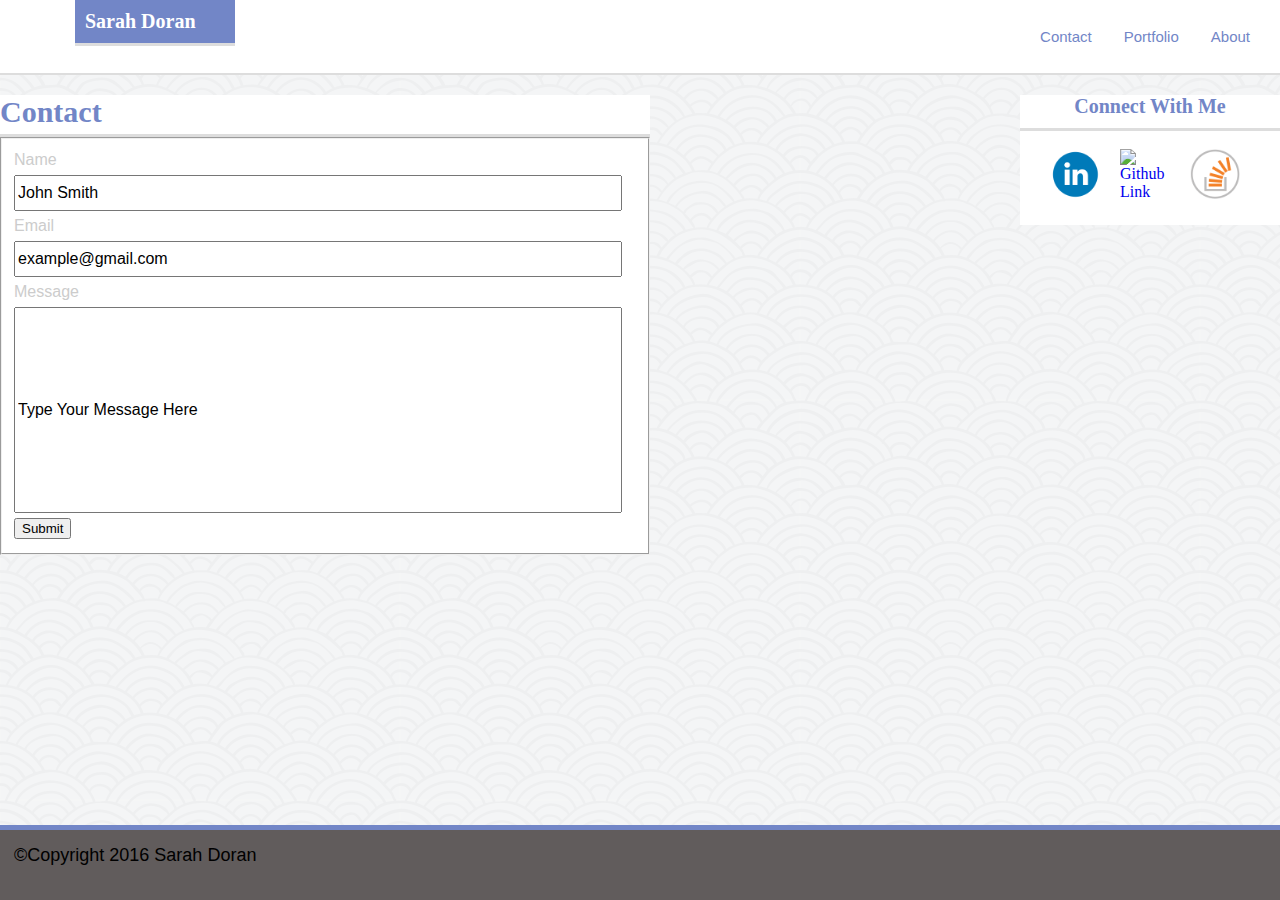
==== contact.html @ e1d0f760 "Fixed a lot of issues with CSS on connect class, borders, sticky footer, and the navigation bar." ====
<!DOCTYPE html>
	<html lang="en">
		<head>
		<title>Contact</title>
		<link rel="stylesheet" type="text/css" href="css/style.css">
		</head>
		
		<body>
			<header class="nav-bar">
			<nav>
				<h1 id="header">Sarah Doran</h1>
				<ul>
					<li><a href="index.html">About</a></li>
					<li><a href="portfolio.html">Portfolio</a></li>
					<li><a href="contact.html">Contact</a></li>
				</ul>
			</nav>
			</header>
			
			<div class="main-content">
					<h1>Contact</h1>
					<form>
						<fieldset>
							Name<br>
							<input id="name" type="text" name="name" value="John Smith"><br>
							Email<br>
							<input id="email" type="text" name="email" value="example@gmail.com"><br>
							Message
							<input id="message" type="text" name="message" value="Type Your Message Here"><br>
							<input type="submit" value="Submit">
						</fieldset>
					</form>
			</div>
				
			<div class="connect">
					<h2>Connect With Me</h2>
				<section class="link-set">
					<a href="https://www.linkedin.com/in/scdoran" target="_blank"><img class="link" src="assets/images/linkedin.png" alt="Linkedin Link"></a>
					<a href="https://github.com/scdoran" target="_blank"><img class="link" src="assets/images/github.png" alt="Github Link"></a>
					<a href="http://stackoverflow.com/users/6833063/sarah-doran" target="_blank"><img class="link" src="assets/images/stackoverflow.png" alt="Stack Overflow Link"></a>
				</section>
			</div>
			
			<div class="wrap">
				<footer class="footer">
				<p>&copy;Copyright 2016 Sarah Doran</p>
				</footer>
			</div>

		</body>
	</html>
---- css/style.css ----
* {
	margin: 0;
}

body {
	background-image: url("../assets/images/seigaiha.png");
	background-attachment: fixed;
	height: 100%;
}

h1 {
	font-size: 30px;
	font-family: 'Georgia', Times, serif;
	color: #7286c7;
	padding-bottom: 5px;
	border-bottom: solid 3px #dddddd;
}

h2 {
	font-family: 'Georgia', Times, Times serif;
	font-size: 20px;
	color: #7286c7;
	text-align: center;
	padding-bottom: 10px;
	border-bottom: 3px solid #dddddd;
}

p {
	font-family: 'Arial', 'Helvetica Neue', Helvetica, sans-serif;
	font-size: 18px;
	line-height: 22px;
}

.nav-bar {
	display: block;
	margin-bottom: 20px;
	top: 0;
	width: 100%;
	background-color: #ffffff;
	border-bottom: solid 2px #dddddd;
	overflow: auto;
}

#header {
	display: block;
	float: left;
	font-size: 20px;
	font-family: 'Georgia', Times, Times serif;
	color: white;
	background-color: #7286c7;
	padding: 10px;
	width: 140px;
	margin-left: 75px;
}

ul {
    list-style-type: none;
    margin: 0;
    padding: 14px;
    overflow: hidden;
}

li {
    float: right;
}

li a {
    display: block;
	color: #7286c7;    
	text-align: center;
	font-size: 15px;
	font-family: 'Helvetica Neue', Helvetica, sans-serif;
    padding: 14px 16px;
    text-decoration: none; 
 }

li a:visited { 
	color: #615c5c; 
}

li a:hover { 
	color: yellow; 
}

.main-content {
	display: block;
	float: left;
	width: 650px;
	margin left: 75px; 
	background: #ffffff;
	font-family:'Helvetica Neue', Helvetica, sans-serif;
}

#bio-image{
	float: left;
	max-width: 250px;
	margin: 5px 5px;
}

.connect {
	display: block;
	float: right;
	background: #ffffff;
	width: 260px;
	height: 130px;
}

.link-set {
	display: block;
	background: #ffffff;
	width: 260px;
	padding: 8px 20px;
	overflow: hidden;
}

.link {
	width: 50px;
	margin: 5px;
	float: left;
	padding: 5px;
	overflow: hidden;
}

form {
	line-height: 30px;
	color: #615c5c;
	font-family:'Helvetica Neue', Helvetica, sans-serif;
    border: 0px solid;
    color: #CCC;
    height: auto;
}

#name {
	height: 30px;
	width: 600px;
	font-size: 16px;
}

#email {
	height: 30px;
	width: 600px;
	font-size: 16px;
}

#message {
	height: 200px;
	width: 600px;
	font-size: 16px;
}

#photo1 {
	float: left;
	width: 25%;
	padding: 5px;
}

#photo2 {
	float: left;
	width: 25%;
	padding: 5px;

}

#photo3 {
	float: left;
	width: 25%;
	padding: 5px;

}

#photo4 {
	float: left;
	padding: 10px;
	width: 25%;
}

#photo5 {
	float: left;
	width: 25%;
	padding: 5px;
}

.wrap {
	min-height: 100%;
  	margin-bottom: -42px; 
}

.wrap:after {
  	display: block;
}

footer, .wrap:after {
	height: 42px;
	border-top: solid 5px #7286c7;
}

footer {
	background: #615c5c;
	width: 100%;
	padding: 14px;
	margin: 0;	
	position: fixed;
	bottom: 0;
	border-top-color: #7286c7; 
}

.footer-text {
	text-align: center;
}
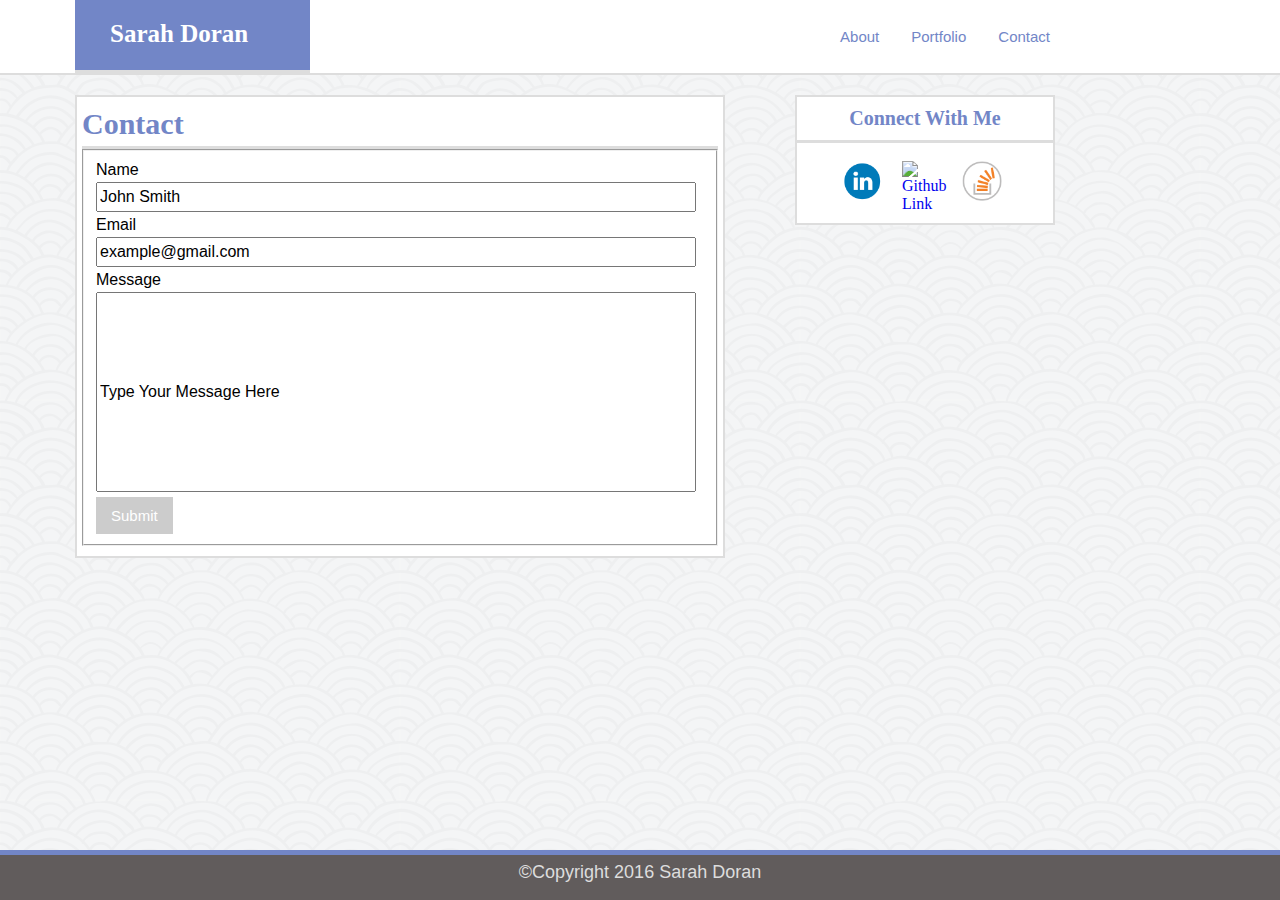
==== commit ae88d911: "More CSS fixes and a couple of HTML tweaks with the navigation bar. Also need to finish fixing the p" ====
--- a/contact.html
+++ b/contact.html
@@ -10,9 +10,9 @@
 			<nav>
 				<h1 id="header">Sarah Doran</h1>
 				<ul>
+					<li><a href="contact.html">Contact</a></li>
+					<li><a href="portfolio.html">Portfolio</a></li>
 					<li><a href="index.html">About</a></li>
-					<li><a href="portfolio.html">Portfolio</a></li>
-					<li><a href="contact.html">Contact</a></li>
 				</ul>
 			</nav>
 			</header>
--- a/css/style.css
+++ b/css/style.css
@@ -1,5 +1,6 @@
 * {
 	margin: 0;
+	box-sizing: border-box;
 }
 
 body {
@@ -21,14 +22,15 @@
 	font-size: 20px;
 	color: #7286c7;
 	text-align: center;
-	padding-bottom: 10px;
+	padding: 10px 0;
 	border-bottom: 3px solid #dddddd;
 }
 
 p {
 	font-family: 'Arial', 'Helvetica Neue', Helvetica, sans-serif;
 	font-size: 18px;
-	line-height: 22px;
+	line-height: 25px;
+	padding-top: 5px;
 }
 
 .nav-bar {
@@ -44,18 +46,20 @@
 #header {
 	display: block;
 	float: left;
-	font-size: 20px;
+	font-size: 25px;
 	font-family: 'Georgia', Times, Times serif;
 	color: white;
 	background-color: #7286c7;
-	padding: 10px;
-	width: 140px;
+	padding: 20px 35px;
+	width: 235px;
+	height: 73px;
 	margin-left: 75px;
 }
 
 ul {
     list-style-type: none;
     margin: 0;
+    margin-right: 200px;
     padding: 14px;
     overflow: hidden;
 }
@@ -86,30 +90,36 @@
 	display: block;
 	float: left;
 	width: 650px;
-	margin left: 75px; 
+	margin-left: 75px;
+	padding: 10px 5px; 
 	background: #ffffff;
+	border: 2px solid #dddddd;
 	font-family:'Helvetica Neue', Helvetica, sans-serif;
+	box-sizing: border-box;
+
 }
 
 #bio-image{
 	float: left;
 	max-width: 250px;
-	margin: 5px 5px;
+	margin: 10px 5px;
 }
 
 .connect {
 	display: block;
 	float: right;
 	background: #ffffff;
+	border: 2px solid #dddddd;
 	width: 260px;
 	height: 130px;
+	margin-right: 225px;
+	overflow: hidden;
 }
 
 .link-set {
 	display: block;
 	background: #ffffff;
-	width: 260px;
-	padding: 8px 20px;
+	padding: 8px 35px;
 	overflow: hidden;
 }
 
@@ -122,12 +132,26 @@
 }
 
 form {
+	line-height: 25px;
+	border: none;
+}
+
+input [type:text] {
+	font-size: 16px;
+	color: #615c5c;
+	padding: 5px;
+	font-family:'Helvetica Neue', Helvetica, sans-serif;
 	line-height: 30px;
-	color: #615c5c;
-	font-family:'Helvetica Neue', Helvetica, sans-serif;
-    border: 0px solid;
-    color: #CCC;
-    height: auto;
+}
+
+input[type=submit] {
+	margin-top: 5px;
+    padding: 10px 15px; 
+    background: #ccc; 
+    border: 0 none;
+    cursor: pointer;
+    font-size: 15px;
+    color: white;
 }
 
 #name {
@@ -148,36 +172,37 @@
 	font-size: 16px;
 }
 
-#photo1 {
-	float: left;
-	width: 25%;
+.photo-set {
+	padding: 10px;
+}
+
+.photo {
+	float: left;
+	width: 250px;
 	padding: 5px;
-}
-
-#photo2 {
-	float: left;
-	width: 25%;
-	padding: 5px;
-
-}
-
-#photo3 {
-	float: left;
-	width: 25%;
-	padding: 5px;
-
-}
-
-#photo4 {
-	float: left;
-	padding: 10px;
-	width: 25%;
-}
-
-#photo5 {
-	float: left;
-	width: 25%;
-	padding: 5px;
+	display: inline-block;
+}
+
+.photo1 {
+	
+}
+
+.photo2 {
+	
+
+}
+
+.photo3 {
+	
+
+}
+
+.photo4 {
+	
+}
+
+.photo5 {
+	
 }
 
 .wrap {
@@ -190,20 +215,18 @@
 }
 
 footer, .wrap:after {
-	height: 42px;
+	height: 50px;
 	border-top: solid 5px #7286c7;
 }
 
 footer {
 	background: #615c5c;
 	width: 100%;
-	padding: 14px;
 	margin: 0;	
 	position: fixed;
 	bottom: 0;
 	border-top-color: #7286c7; 
-}
-
-.footer-text {
 	text-align: center;
-}+	font-size: 10px;
+	color: #dddddd;
+}
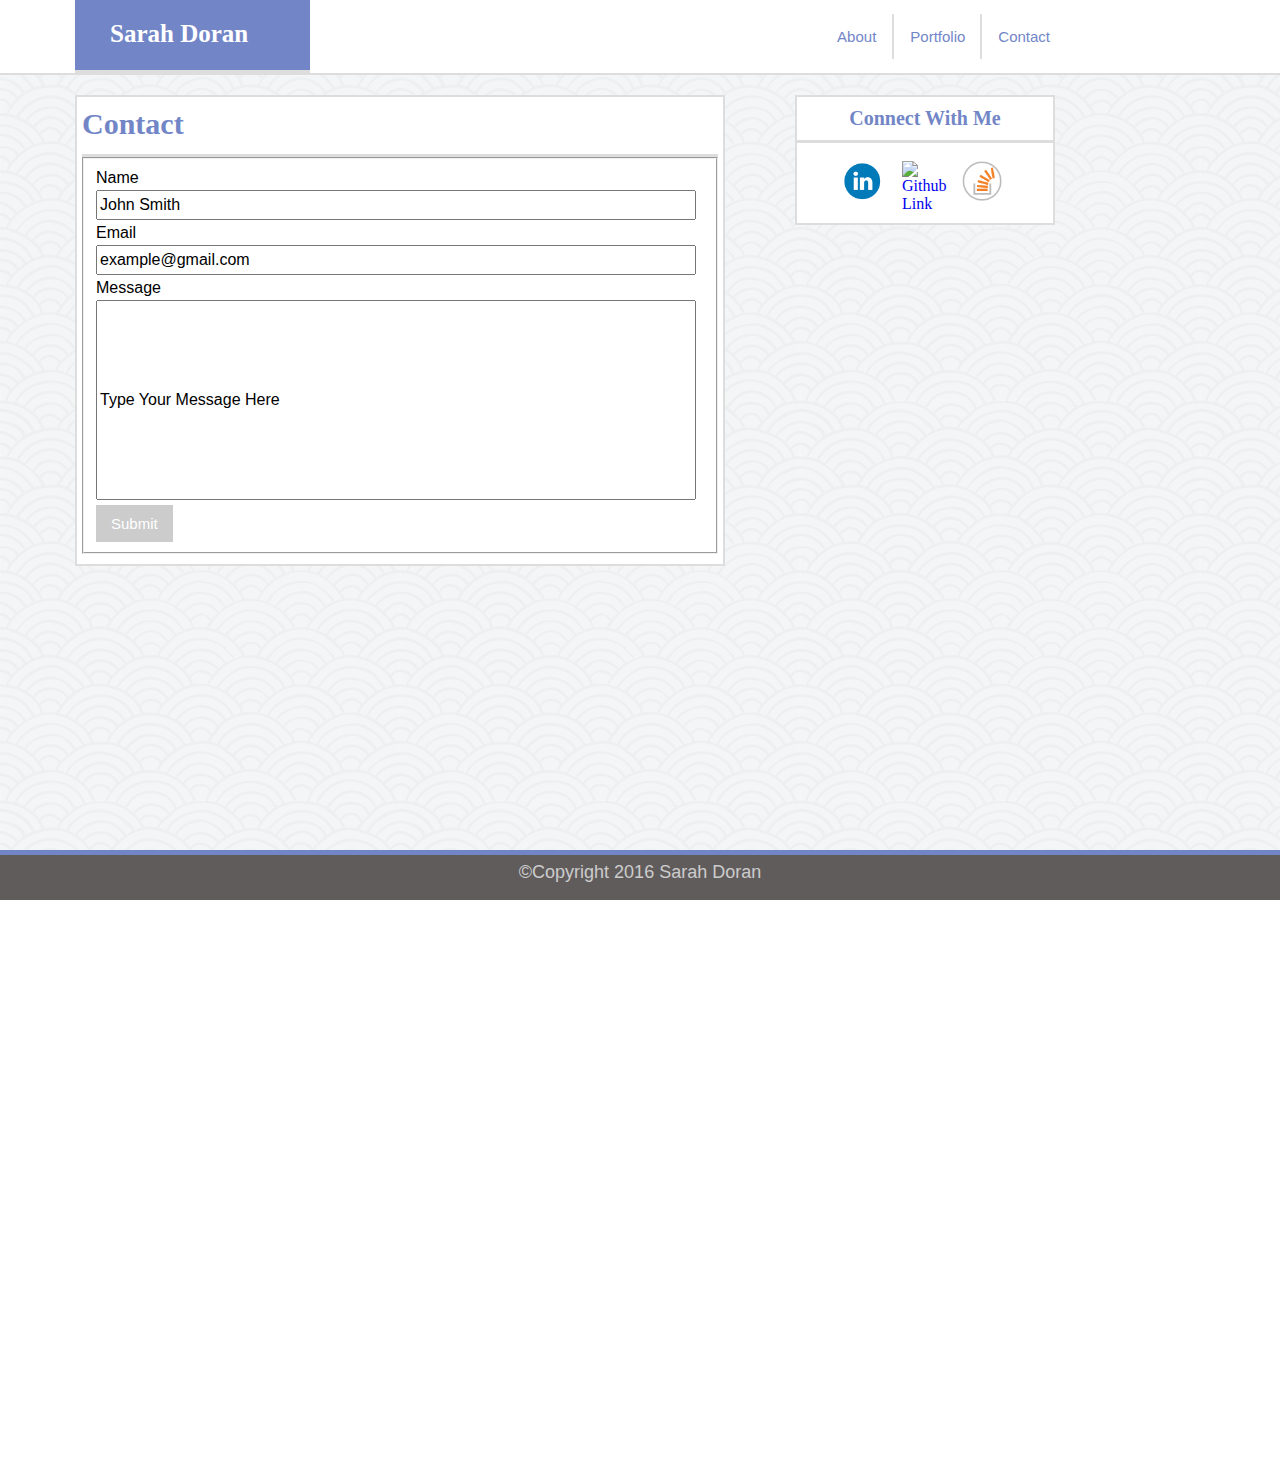
==== commit c6d028d2: "A lot of changes with the portfolio page in regards to both HTML and CSS. Also some changes with the" ====
--- a/contact.html
+++ b/contact.html
@@ -11,7 +11,7 @@
 				<h1 id="header">Sarah Doran</h1>
 				<ul>
 					<li><a href="contact.html">Contact</a></li>
-					<li><a href="portfolio.html">Portfolio</a></li>
+					<li id="port-nav"><a href="portfolio.html">Portfolio</a></li>
 					<li><a href="index.html">About</a></li>
 				</ul>
 			</nav>
@@ -34,11 +34,11 @@
 				
 			<div class="connect">
 					<h2>Connect With Me</h2>
-				<section class="link-set">
+				<div class="link-set">
 					<a href="https://www.linkedin.com/in/scdoran" target="_blank"><img class="link" src="assets/images/linkedin.png" alt="Linkedin Link"></a>
 					<a href="https://github.com/scdoran" target="_blank"><img class="link" src="assets/images/github.png" alt="Github Link"></a>
 					<a href="http://stackoverflow.com/users/6833063/sarah-doran" target="_blank"><img class="link" src="assets/images/stackoverflow.png" alt="Stack Overflow Link"></a>
-				</section>
+				</div>
 			</div>
 			
 			<div class="wrap">
--- a/css/style.css
+++ b/css/style.css
@@ -15,10 +15,13 @@
 	color: #7286c7;
 	padding-bottom: 5px;
 	border-bottom: solid 3px #dddddd;
+	max-width: 650px;
+	background: #ffffff;
+	height: 50px;
 }
 
 h2 {
-	font-family: 'Georgia', Times, Times serif;
+	font-family: 'Georgia',Times,Times serif;
 	font-size: 20px;
 	color: #7286c7;
 	text-align: center;
@@ -27,8 +30,9 @@
 }
 
 p {
-	font-family: 'Arial', 'Helvetica Neue', Helvetica, sans-serif;
+	font-family: 'Helvetica Neue', Helvetica, sans-serif;
 	font-size: 18px;
+	color: #ccc;
 	line-height: 25px;
 	padding-top: 5px;
 }
@@ -43,11 +47,19 @@
 	overflow: auto;
 }
 
+#port-nav {
+	width: 90px;
+	height: 45px;
+	border-left: 2px solid #dddddd;
+	border-right: 2px solid #dddddd;
+
+}
+
 #header {
 	display: block;
 	float: left;
 	font-size: 25px;
-	font-family: 'Georgia', Times, Times serif;
+	font-family: 'Georgia',Times,Times serif;
 	color: white;
 	background-color: #7286c7;
 	padding: 20px 35px;
@@ -96,7 +108,6 @@
 	border: 2px solid #dddddd;
 	font-family:'Helvetica Neue', Helvetica, sans-serif;
 	box-sizing: border-box;
-
 }
 
 #bio-image{
@@ -136,7 +147,7 @@
 	border: none;
 }
 
-input [type:text] {
+input[type:text] {
 	font-size: 16px;
 	color: #615c5c;
 	padding: 5px;
@@ -172,42 +183,48 @@
 	font-size: 16px;
 }
 
-.photo-set {
+#gallery {
 	padding: 10px;
+	list-style: none;
+	max-width: 650px;
+	height: auto;
+	background: #ffffff;
+	box-sizing: border-box;
+
+}
+
+#gallery li{
+	width: 250px;
+	margin: 5px;
+	float: left;
+	overflow: auto;
+	box-sizing: border-box;
+	display: inline-block;
 }
 
 .photo {
-	float: left;
 	width: 250px;
+	z-index: 0;
+	position: relative;
+}
+
+.label {
+	position: relative;
+	z-index: 1;
+	color: white;
+	font-size: 18px;
+	font-weight: bold;
+	right: 0px;
+	bottom: 12px;
+	background: #615c5c;
+	width: auto;
+	height: auto;
 	padding: 5px;
-	display: inline-block;
-}
-
-.photo1 {
-	
-}
-
-.photo2 {
-	
-
-}
-
-.photo3 {
-	
-
-}
-
-.photo4 {
-	
-}
-
-.photo5 {
-	
 }
 
 .wrap {
 	min-height: 100%;
-  	margin-bottom: -42px; 
+  	margin-bottom: 1400px; 
 }
 
 .wrap:after {
@@ -229,4 +246,5 @@
 	text-align: center;
 	font-size: 10px;
 	color: #dddddd;
-}
+	z-index: 2;
+}
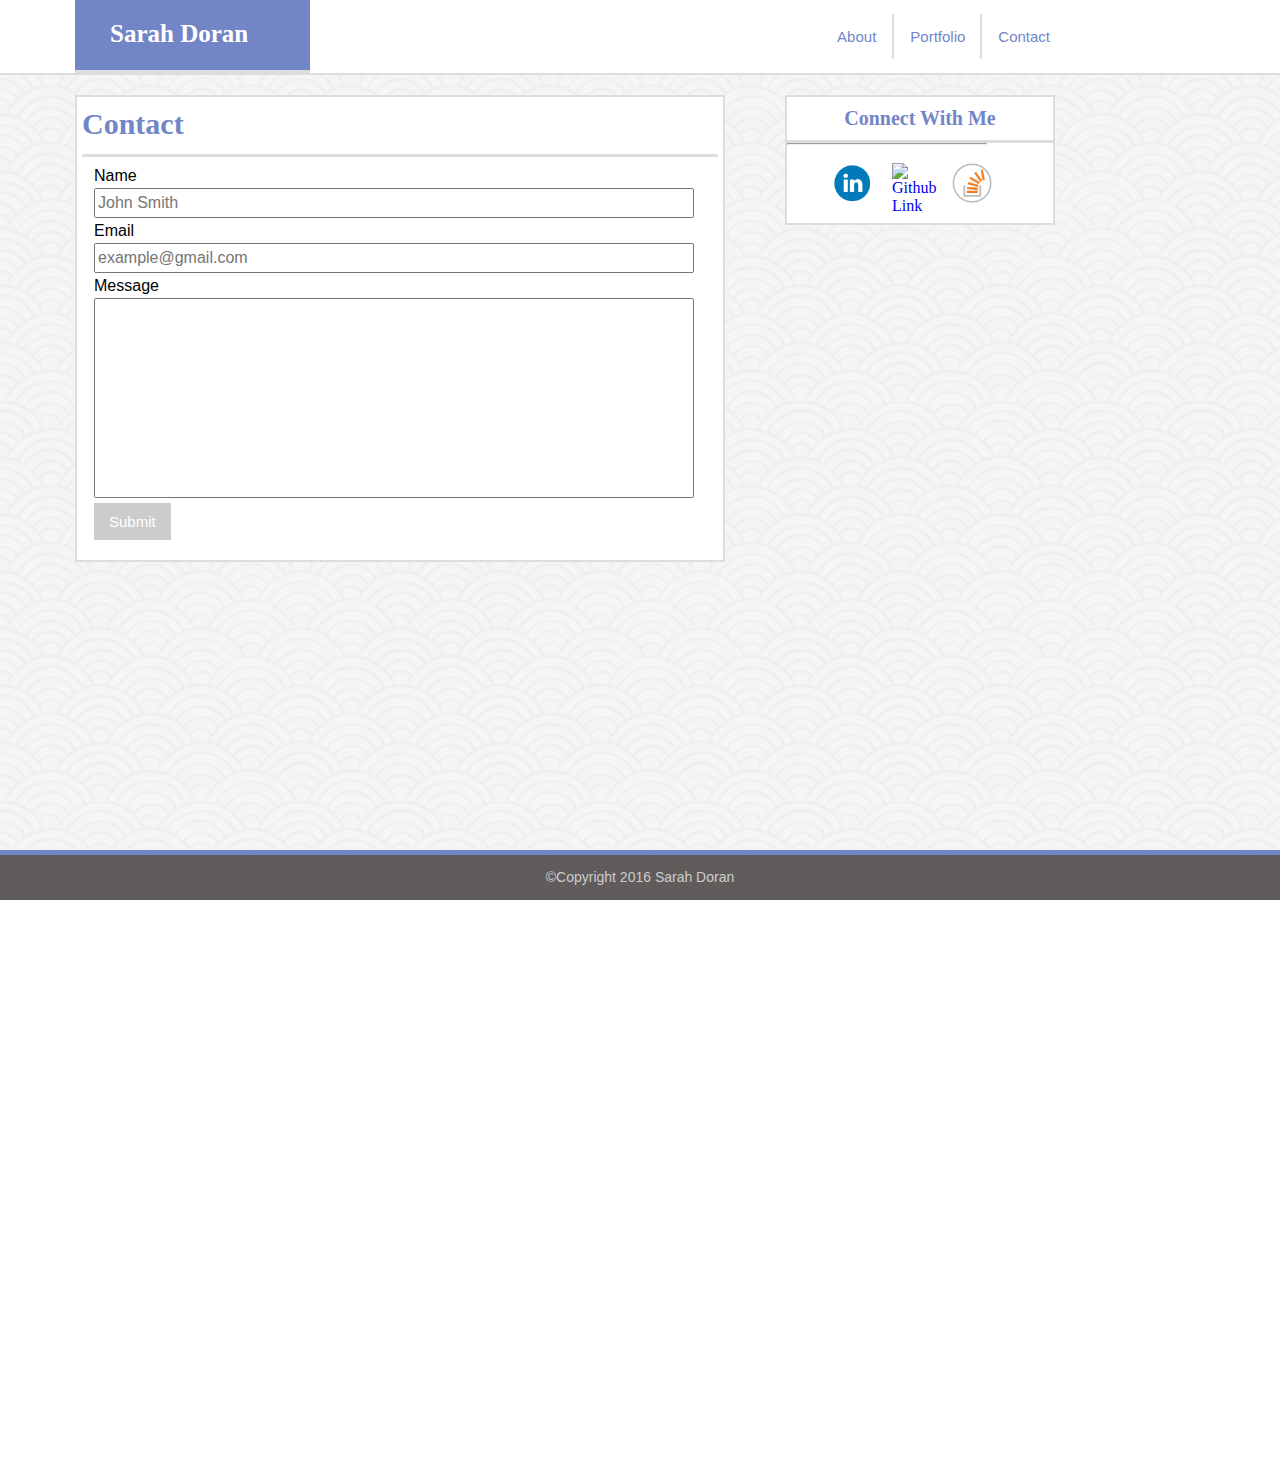
==== commit 210987bf: "More Changes to the HTML and some CSS. Fixed the Portfolio page and contacts page- need to add bette" ====
--- a/contact.html
+++ b/contact.html
@@ -3,6 +3,7 @@
 		<head>
 		<title>Contact</title>
 		<link rel="stylesheet" type="text/css" href="css/style.css">
+	<!-- 		<link rel="stylesheet" type="text/css" href="css/reset.css">   -->	
 		</head>
 		
 		<body>
@@ -18,22 +19,23 @@
 			</header>
 			
 			<div class="main-content">
-					<h1>Contact</h1>
+				<h1>Contact</h1>
 					<form>
 						<fieldset>
 							Name<br>
-							<input id="name" type="text" name="name" value="John Smith"><br>
+							<input id="name" type="text" name="name" placeholder="John Smith"><br>
 							Email<br>
-							<input id="email" type="text" name="email" value="example@gmail.com"><br>
+							<input id="email" type="text" name="email" placeholder="example@gmail.com"><br>
 							Message
-							<input id="message" type="text" name="message" value="Type Your Message Here"><br>
+							<input id="message" type="text" name="message"><br>
 							<input type="submit" value="Submit">
 						</fieldset>
 					</form>
 			</div>
 				
 			<div class="connect">
-					<h2>Connect With Me</h2>
+				<h2>Connect With Me</h2>
+				<hr>
 				<div class="link-set">
 					<a href="https://www.linkedin.com/in/scdoran" target="_blank"><img class="link" src="assets/images/linkedin.png" alt="Linkedin Link"></a>
 					<a href="https://github.com/scdoran" target="_blank"><img class="link" src="assets/images/github.png" alt="Github Link"></a>
@@ -43,7 +45,7 @@
 			
 			<div class="wrap">
 				<footer class="footer">
-				<p>&copy;Copyright 2016 Sarah Doran</p>
+				<p id="footer-text">&copy;Copyright 2016 Sarah Doran</p>
 				</footer>
 			</div>
 
--- a/css/style.css
+++ b/css/style.css
@@ -11,7 +11,7 @@
 
 h1 {
 	font-size: 30px;
-	font-family: 'Georgia', Times, serif;
+	font-family: 'Georgia', Times, Times New Roman, serif;
 	color: #7286c7;
 	padding-bottom: 5px;
 	border-bottom: solid 3px #dddddd;
@@ -21,7 +21,7 @@
 }
 
 h2 {
-	font-family: 'Georgia',Times,Times serif;
+	font-family: 'Georgia', Times, Times New Roman, serif;
 	font-size: 20px;
 	color: #7286c7;
 	text-align: center;
@@ -30,11 +30,18 @@
 }
 
 p {
-	font-family: 'Helvetica Neue', Helvetica, sans-serif;
+	font-family: 'Arial', 'Helvetica Neue', Helvetica, sans-serif;
 	font-size: 18px;
-	color: #ccc;
+	color: #615c5c;
 	line-height: 25px;
 	padding-top: 5px;
+}
+
+hr {
+	align: center;
+	color: #dddddd;
+	size: 2px;
+	width: 200px;
 }
 
 .nav-bar {
@@ -59,7 +66,7 @@
 	display: block;
 	float: left;
 	font-size: 25px;
-	font-family: 'Georgia',Times,Times serif;
+	font-family: 'Georgia', Times, Times New Roman, serif;
 	color: white;
 	background-color: #7286c7;
 	padding: 20px 35px;
@@ -85,7 +92,7 @@
 	color: #7286c7;    
 	text-align: center;
 	font-size: 15px;
-	font-family: 'Helvetica Neue', Helvetica, sans-serif;
+	font-family: 'Arial', 'Helvetica Neue', Helvetica, sans-serif;
     padding: 14px 16px;
     text-decoration: none; 
  }
@@ -106,7 +113,7 @@
 	padding: 10px 5px; 
 	background: #ffffff;
 	border: 2px solid #dddddd;
-	font-family:'Helvetica Neue', Helvetica, sans-serif;
+	font-family: 'Arial', 'Helvetica Neue', Helvetica, sans-serif;
 	box-sizing: border-box;
 }
 
@@ -121,7 +128,7 @@
 	float: right;
 	background: #ffffff;
 	border: 2px solid #dddddd;
-	width: 260px;
+	width: 270px;
 	height: 130px;
 	margin-right: 225px;
 	overflow: hidden;
@@ -144,6 +151,9 @@
 
 form {
 	line-height: 25px;
+}
+
+fieldset {
 	border: none;
 }
 
@@ -151,7 +161,7 @@
 	font-size: 16px;
 	color: #615c5c;
 	padding: 5px;
-	font-family:'Helvetica Neue', Helvetica, sans-serif;
+	font-family: 'Arial', 'Helvetica Neue', Helvetica, sans-serif;
 	line-height: 30px;
 }
 
@@ -193,13 +203,18 @@
 
 }
 
-#gallery li{
+#gallery {
+	box-sizing: border-box;	
+}
+
+.box {
+	float: left;
+	display: inline-block;
 	width: 250px;
 	margin: 5px;
-	float: left;
+	position: relative;
 	overflow: auto;
 	box-sizing: border-box;
-	display: inline-block;
 }
 
 .photo {
@@ -215,10 +230,10 @@
 	font-size: 18px;
 	font-weight: bold;
 	right: 0px;
-	bottom: 12px;
+	bottom: 35px;
 	background: #615c5c;
-	width: auto;
-	height: auto;
+	width: 250px;
+	height: 50px;
 	padding: 5px;
 }
 
@@ -248,3 +263,11 @@
 	color: #dddddd;
 	z-index: 2;
 }
+
+#footer-text {
+	font-family: 'Helvetica Neue', Helvetica, sans-serif;
+	font-size: 14px;
+	color: #ccc;
+	line-height: 25px;
+	padding-top: 10px;
+}
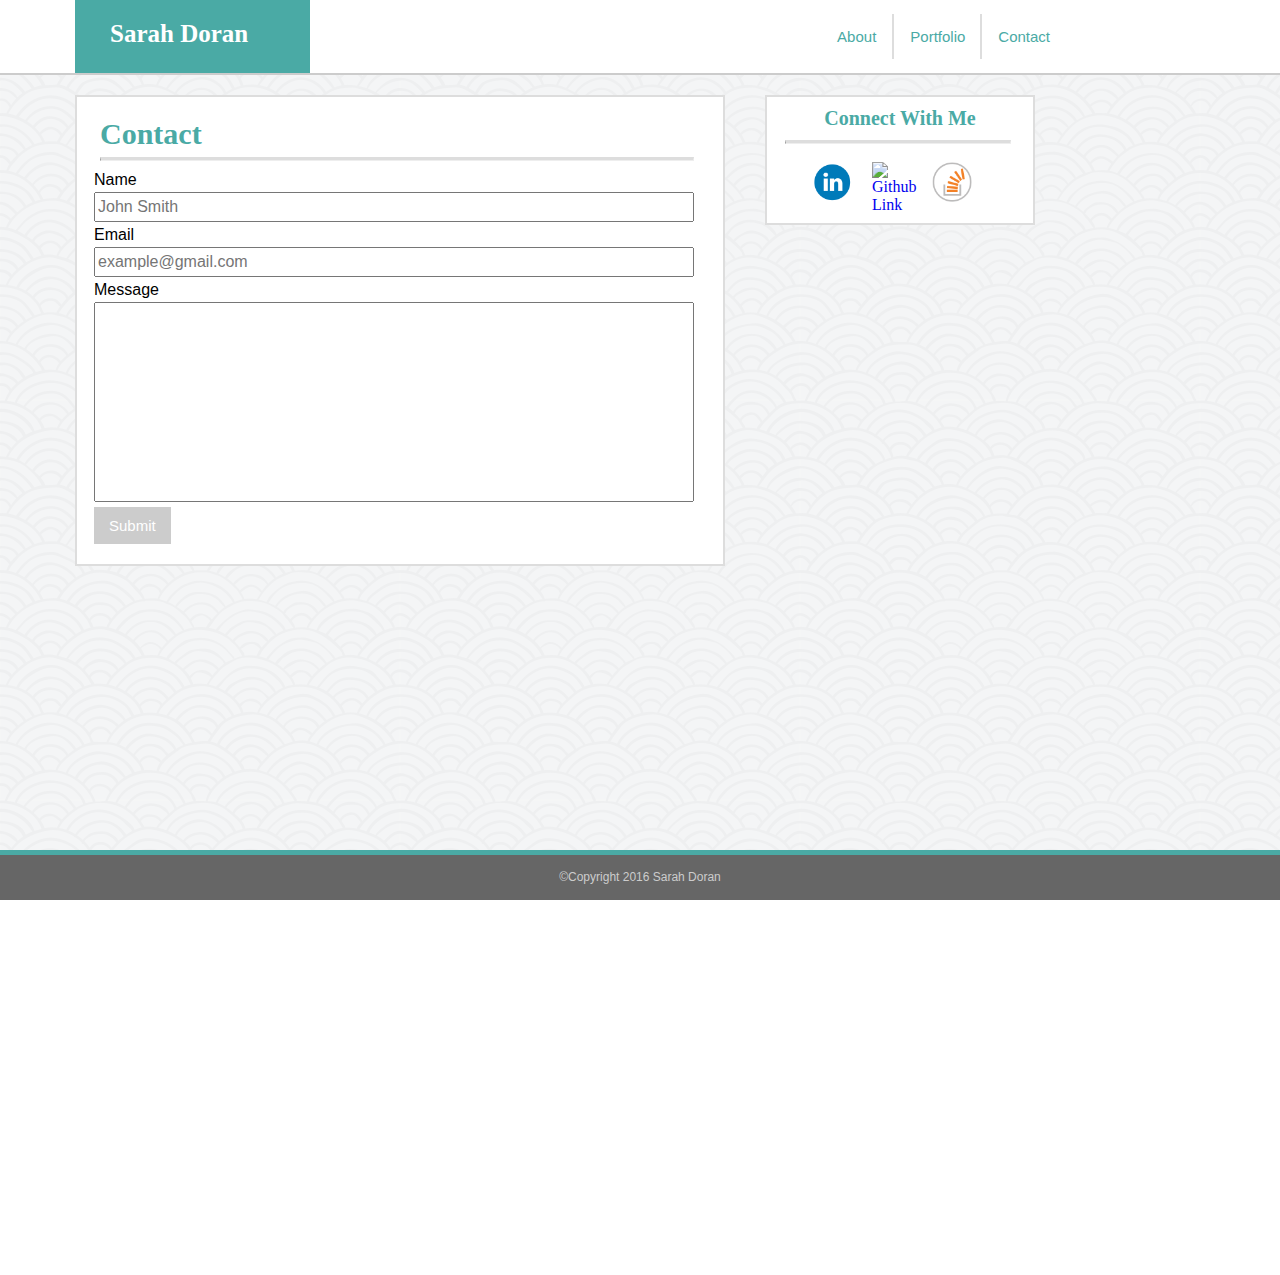
==== commit 7f6a0195: "The website is almost finished. Just need to fix the weird bug in the portfolio page and then it sho" ====
--- a/contact.html
+++ b/contact.html
@@ -20,6 +20,7 @@
 			
 			<div class="main-content">
 				<h1>Contact</h1>
+				<hr id="hr-main">
 					<form>
 						<fieldset>
 							Name<br>
--- a/css/style.css
+++ b/css/style.css
@@ -12,9 +12,9 @@
 h1 {
 	font-size: 30px;
 	font-family: 'Georgia', Times, Times New Roman, serif;
-	color: #7286c7;
-	padding-bottom: 5px;
-	border-bottom: solid 3px #dddddd;
+	color: #4aaaa5;
+	margin-left: 18px; 
+	padding: 10px 0px;
 	max-width: 650px;
 	background: #ffffff;
 	height: 50px;
@@ -23,25 +23,30 @@
 h2 {
 	font-family: 'Georgia', Times, Times New Roman, serif;
 	font-size: 20px;
-	color: #7286c7;
+	color: #4aaaa5;
 	text-align: center;
 	padding: 10px 0;
-	border-bottom: 3px solid #dddddd;
 }
 
 p {
 	font-family: 'Arial', 'Helvetica Neue', Helvetica, sans-serif;
 	font-size: 18px;
-	color: #615c5c;
+	color: #777777;
 	line-height: 25px;
 	padding-top: 5px;
 }
 
 hr {
-	align: center;
-	color: #dddddd;
-	size: 2px;
-	width: 200px;
+	border-top: 3px solid #dddddd;
+	width: 226px;
+	margin-left: 18px;
+}
+
+#hr-main {
+	border-top: 3px solid #dddddd;
+	width: 594px;
+	margin-left: 18px;
+	overflow: auto;
 }
 
 .nav-bar {
@@ -50,7 +55,7 @@
 	top: 0;
 	width: 100%;
 	background-color: #ffffff;
-	border-bottom: solid 2px #dddddd;
+	border-bottom: solid 2px #cccccc;
 	overflow: auto;
 }
 
@@ -68,7 +73,7 @@
 	font-size: 25px;
 	font-family: 'Georgia', Times, Times New Roman, serif;
 	color: white;
-	background-color: #7286c7;
+	background-color: #4aaaa5;
 	padding: 20px 35px;
 	width: 235px;
 	height: 73px;
@@ -89,7 +94,7 @@
 
 li a {
     display: block;
-	color: #7286c7;    
+	color: #4aaaa5;    
 	text-align: center;
 	font-size: 15px;
 	font-family: 'Arial', 'Helvetica Neue', Helvetica, sans-serif;
@@ -108,7 +113,7 @@
 .main-content {
 	display: block;
 	float: left;
-	width: 650px;
+	max-width: 650px;
 	margin-left: 75px;
 	padding: 10px 5px; 
 	background: #ffffff;
@@ -125,12 +130,12 @@
 
 .connect {
 	display: block;
-	float: right;
+	float: left;
 	background: #ffffff;
 	border: 2px solid #dddddd;
 	width: 270px;
 	height: 130px;
-	margin-right: 225px;
+	margin-left: 40px;
 	overflow: hidden;
 }
 
@@ -195,30 +200,21 @@
 
 #gallery {
 	padding: 10px;
-	list-style: none;
 	max-width: 650px;
-	height: auto;
 	background: #ffffff;
 	box-sizing: border-box;
-
-}
-
-#gallery {
-	box-sizing: border-box;	
 }
 
 .box {
 	float: left;
 	display: inline-block;
 	width: 250px;
-	margin: 5px;
+	height: 250px;
+	margin: 5px 35px 20px 22px;
 	position: relative;
-	overflow: auto;
-	box-sizing: border-box;
 }
 
 .photo {
-	width: 250px;
 	z-index: 0;
 	position: relative;
 }
@@ -228,18 +224,18 @@
 	z-index: 1;
 	color: white;
 	font-size: 18px;
-	font-weight: bold;
-	right: 0px;
-	bottom: 35px;
-	background: #615c5c;
+	text-align: center;
+	bottom: 60px;
+	background: #4aaaa5;
 	width: 250px;
 	height: 50px;
-	padding: 5px;
+	padding-top: 15px;
 }
 
 .wrap {
 	min-height: 100%;
-  	margin-bottom: 1400px; 
+  	margin-bottom: 1200px;
+  	max-width: 960px; 
 }
 
 .wrap:after {
@@ -248,16 +244,16 @@
 
 footer, .wrap:after {
 	height: 50px;
-	border-top: solid 5px #7286c7;
+	border-top: solid 5px #4aaaa5;
 }
 
 footer {
-	background: #615c5c;
+	background: #666666;
 	width: 100%;
 	margin: 0;	
 	position: fixed;
 	bottom: 0;
-	border-top-color: #7286c7; 
+	border-top-color: #4aaaa5; 
 	text-align: center;
 	font-size: 10px;
 	color: #dddddd;
@@ -266,7 +262,7 @@
 
 #footer-text {
 	font-family: 'Helvetica Neue', Helvetica, sans-serif;
-	font-size: 14px;
+	font-size: 12px;
 	color: #ccc;
 	line-height: 25px;
 	padding-top: 10px;
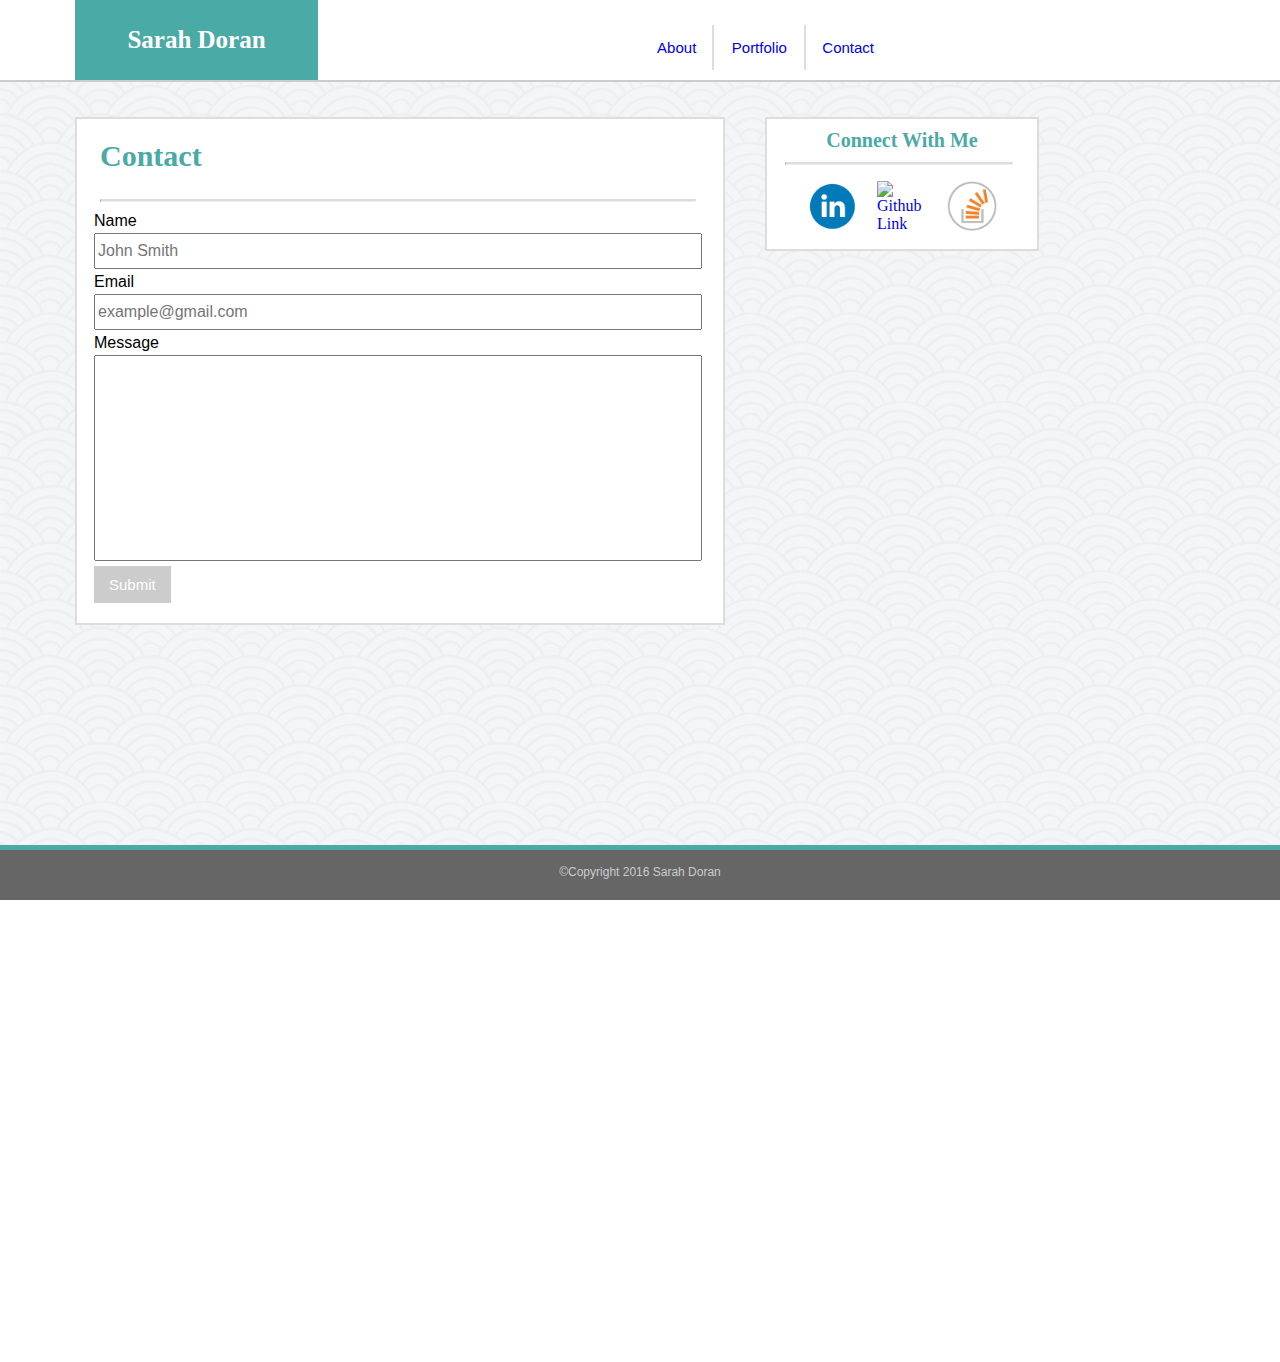
==== commit 02b9a314: "Here is the final website. Fixed a lot of issues with CSS and even HTML. Will validate the HTML now." ====
--- a/contact.html
+++ b/contact.html
@@ -17,6 +17,8 @@
 				</ul>
 			</nav>
 			</header>
+
+			<div class="wrap">
 			
 			<div class="main-content">
 				<h1>Contact</h1>
@@ -43,12 +45,12 @@
 					<a href="http://stackoverflow.com/users/6833063/sarah-doran" target="_blank"><img class="link" src="assets/images/stackoverflow.png" alt="Stack Overflow Link"></a>
 				</div>
 			</div>
-			
-			<div class="wrap">
-				<footer class="footer">
-				<p id="footer-text">&copy;Copyright 2016 Sarah Doran</p>
-				</footer>
+
 			</div>
 
+			<footer class="footer">
+				<p id="footer-text">&copy;Copyright 2016 Sarah Doran</p>
+			</footer>
+			
 		</body>
 	</html>--- a/css/style.css
+++ b/css/style.css
@@ -1,8 +1,6 @@
 * {
 	margin: 0;
-	box-sizing: border-box;
-}
-
+}
 body {
 	background-image: url("../assets/images/seigaiha.png");
 	background-attachment: fixed;
@@ -37,13 +35,13 @@
 }
 
 hr {
-	border-top: 3px solid #dddddd;
+	border-top: 2px solid #dddddd;
 	width: 226px;
 	margin-left: 18px;
 }
 
 #hr-main {
-	border-top: 3px solid #dddddd;
+	border-top: 2px solid #dddddd;
 	width: 594px;
 	margin-left: 18px;
 	overflow: auto;
@@ -51,9 +49,10 @@
 
 .nav-bar {
 	display: block;
-	margin-bottom: 20px;
+	margin-bottom: 35px;
 	top: 0;
 	width: 100%;
+	height: 80px;
 	background-color: #ffffff;
 	border-bottom: solid 2px #cccccc;
 	overflow: auto;
@@ -64,7 +63,6 @@
 	height: 45px;
 	border-left: 2px solid #dddddd;
 	border-right: 2px solid #dddddd;
-
 }
 
 #header {
@@ -73,18 +71,18 @@
 	font-size: 25px;
 	font-family: 'Georgia', Times, Times New Roman, serif;
 	color: white;
+	text-align: center;
 	background-color: #4aaaa5;
-	padding: 20px 35px;
+	padding: 26px 4px;
 	width: 235px;
-	height: 73px;
-	margin-left: 75px;
+	height: 28px;
+	margin: 0 0 0 75px;
 }
 
 ul {
     list-style-type: none;
-    margin: 0;
-    margin-right: 200px;
-    padding: 14px;
+    margin-right: 390px;
+    padding-top: 25px;
     overflow: hidden;
 }
 
@@ -94,7 +92,6 @@
 
 li a {
     display: block;
-	color: #4aaaa5;    
 	text-align: center;
 	font-size: 15px;
 	font-family: 'Arial', 'Helvetica Neue', Helvetica, sans-serif;
@@ -103,7 +100,7 @@
  }
 
 li a:visited { 
-	color: #615c5c; 
+	color: #777777;    
 }
 
 li a:hover { 
@@ -125,7 +122,7 @@
 #bio-image{
 	float: left;
 	max-width: 250px;
-	margin: 10px 5px;
+	margin: 10px 10px;
 }
 
 .connect {
@@ -142,15 +139,16 @@
 .link-set {
 	display: block;
 	background: #ffffff;
-	padding: 8px 35px;
+	width: 270px;
+	height: 83px;
+	padding: 6px 30px;
 	overflow: hidden;
 }
 
 .link {
 	width: 50px;
-	margin: 5px;
-	float: left;
-	padding: 5px;
+	margin: 10px;
+	float: left;
 	overflow: hidden;
 }
 
@@ -210,7 +208,7 @@
 	display: inline-block;
 	width: 250px;
 	height: 250px;
-	margin: 5px 35px 20px 22px;
+	margin: 15px 35px 20px 22px;
 	position: relative;
 }
 
@@ -225,7 +223,7 @@
 	color: white;
 	font-size: 18px;
 	text-align: center;
-	bottom: 60px;
+	bottom: 75px;
 	background: #4aaaa5;
 	width: 250px;
 	height: 50px;
@@ -234,8 +232,8 @@
 
 .wrap {
 	min-height: 100%;
-  	margin-bottom: 1200px;
-  	max-width: 960px; 
+  	margin-bottom: 100%;
+  	max-width: 100%; 
 }
 
 .wrap:after {
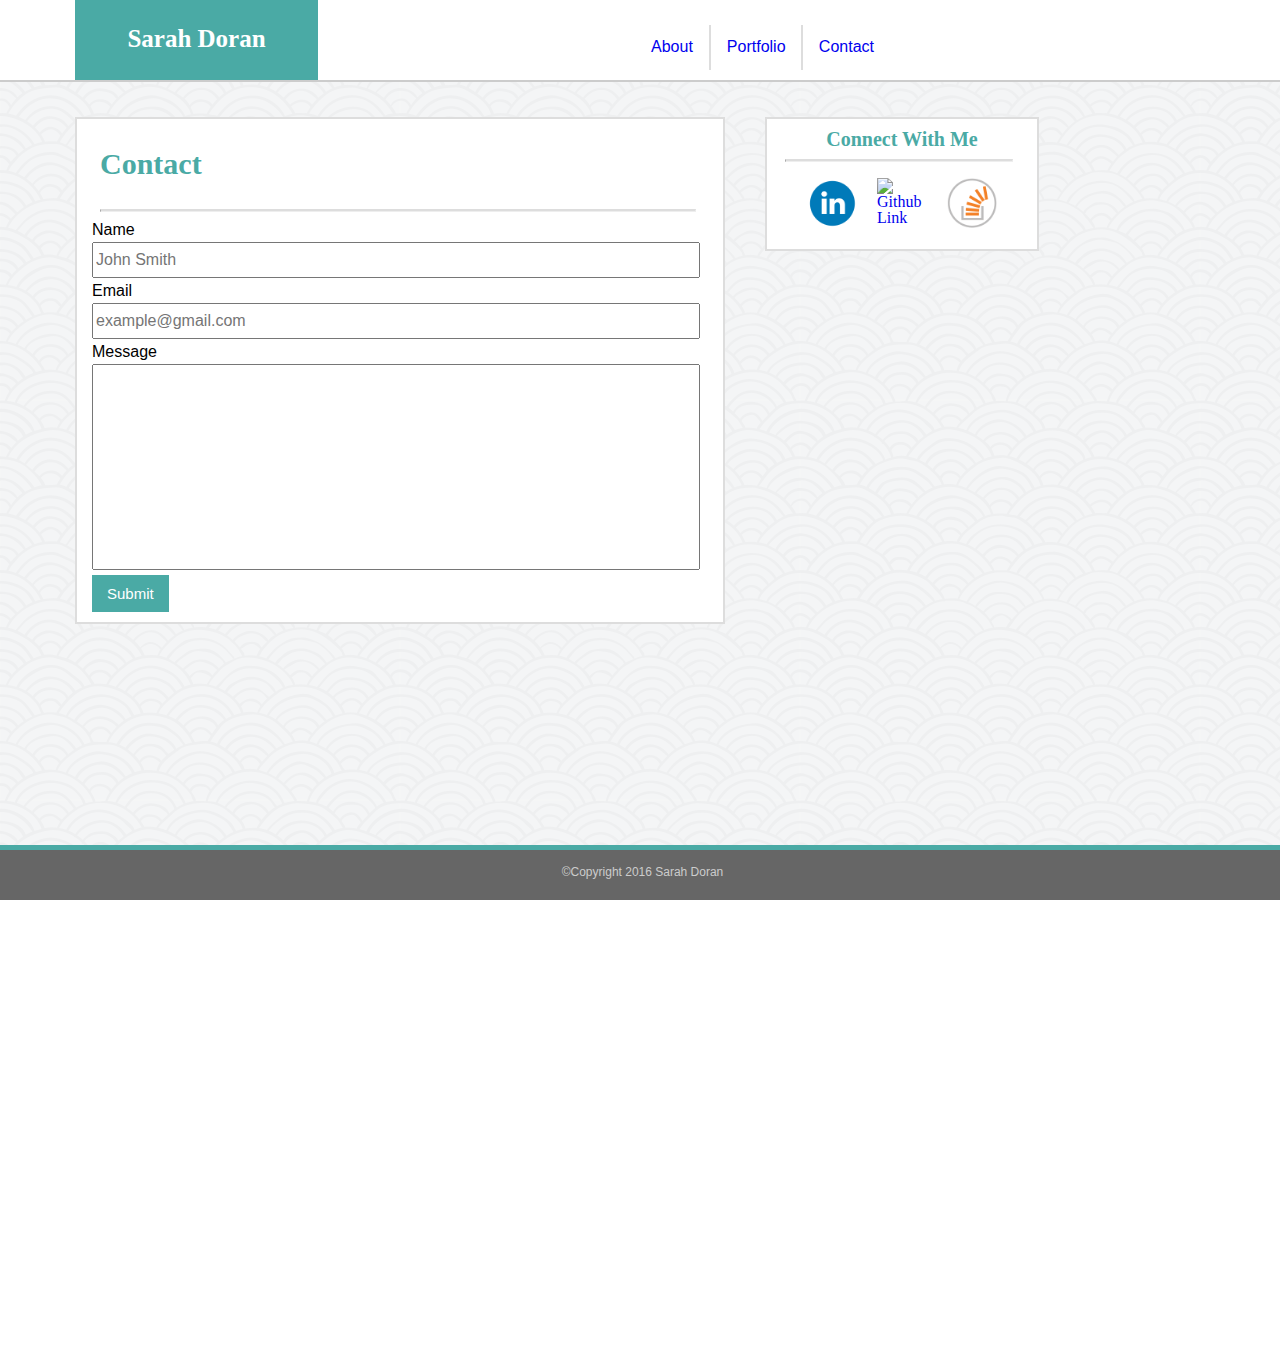
==== commit d23a97c8: "Last changes to CSS after placing the reset code." ====
--- a/contact.html
+++ b/contact.html
@@ -2,8 +2,8 @@
 	<html lang="en">
 		<head>
 		<title>Contact</title>
-		<link rel="stylesheet" type="text/css" href="css/style.css">
-	<!-- 		<link rel="stylesheet" type="text/css" href="css/reset.css">   -->	
+		<link rel="stylesheet" type="text/css" href="css/reset.css"> 
+		<link rel="stylesheet" type="text/css" href="css/style.css"> 	
 		</head>
 		
 		<body>
--- a/css/style.css
+++ b/css/style.css
@@ -9,18 +9,21 @@
 
 h1 {
 	font-size: 30px;
-	font-family: 'Georgia', Times, Times New Roman, serif;
+	font-family: 'Georgia', Times, 'Times New Roman', serif;
 	color: #4aaaa5;
+	font-weight: bold;
 	margin-left: 18px; 
-	padding: 10px 0px;
+	padding-bottom: 10px;
+	padding-top: 20px;
 	max-width: 650px;
 	background: #ffffff;
 	height: 50px;
 }
 
 h2 {
-	font-family: 'Georgia', Times, Times New Roman, serif;
+	font-family: 'Georgia', Times, 'Times New Roman', serif;
 	font-size: 20px;
+	font-weight: bold;
 	color: #4aaaa5;
 	text-align: center;
 	padding: 10px 0;
@@ -31,7 +34,8 @@
 	font-size: 18px;
 	color: #777777;
 	line-height: 25px;
-	padding-top: 5px;
+	margin-left: 5px;
+	padding: 10px;
 }
 
 hr {
@@ -69,8 +73,9 @@
 	display: block;
 	float: left;
 	font-size: 25px;
-	font-family: 'Georgia', Times, Times New Roman, serif;
+	font-family: 'Georgia', Times, 'Times New Roman', serif;
 	color: white;
+	font-weight: bold;
 	text-align: center;
 	background-color: #4aaaa5;
 	padding: 26px 4px;
@@ -93,7 +98,7 @@
 li a {
     display: block;
 	text-align: center;
-	font-size: 15px;
+	font-size: 16px;
 	font-family: 'Arial', 'Helvetica Neue', Helvetica, sans-serif;
     padding: 14px 16px;
     text-decoration: none; 
@@ -154,6 +159,7 @@
 
 form {
 	line-height: 25px;
+	padding: 5px 0px 0px 10px;
 }
 
 fieldset {
@@ -171,7 +177,7 @@
 input[type=submit] {
 	margin-top: 5px;
     padding: 10px 15px; 
-    background: #ccc; 
+    background: #4aaaa5; 
     border: 0 none;
     cursor: pointer;
     font-size: 15px;
@@ -222,12 +228,13 @@
 	z-index: 1;
 	color: white;
 	font-size: 18px;
+	font-weight: bold;
 	text-align: center;
 	bottom: 75px;
 	background: #4aaaa5;
 	width: 250px;
-	height: 50px;
-	padding-top: 15px;
+	height: 40px;
+	padding-top: 23px;
 }
 
 .wrap {
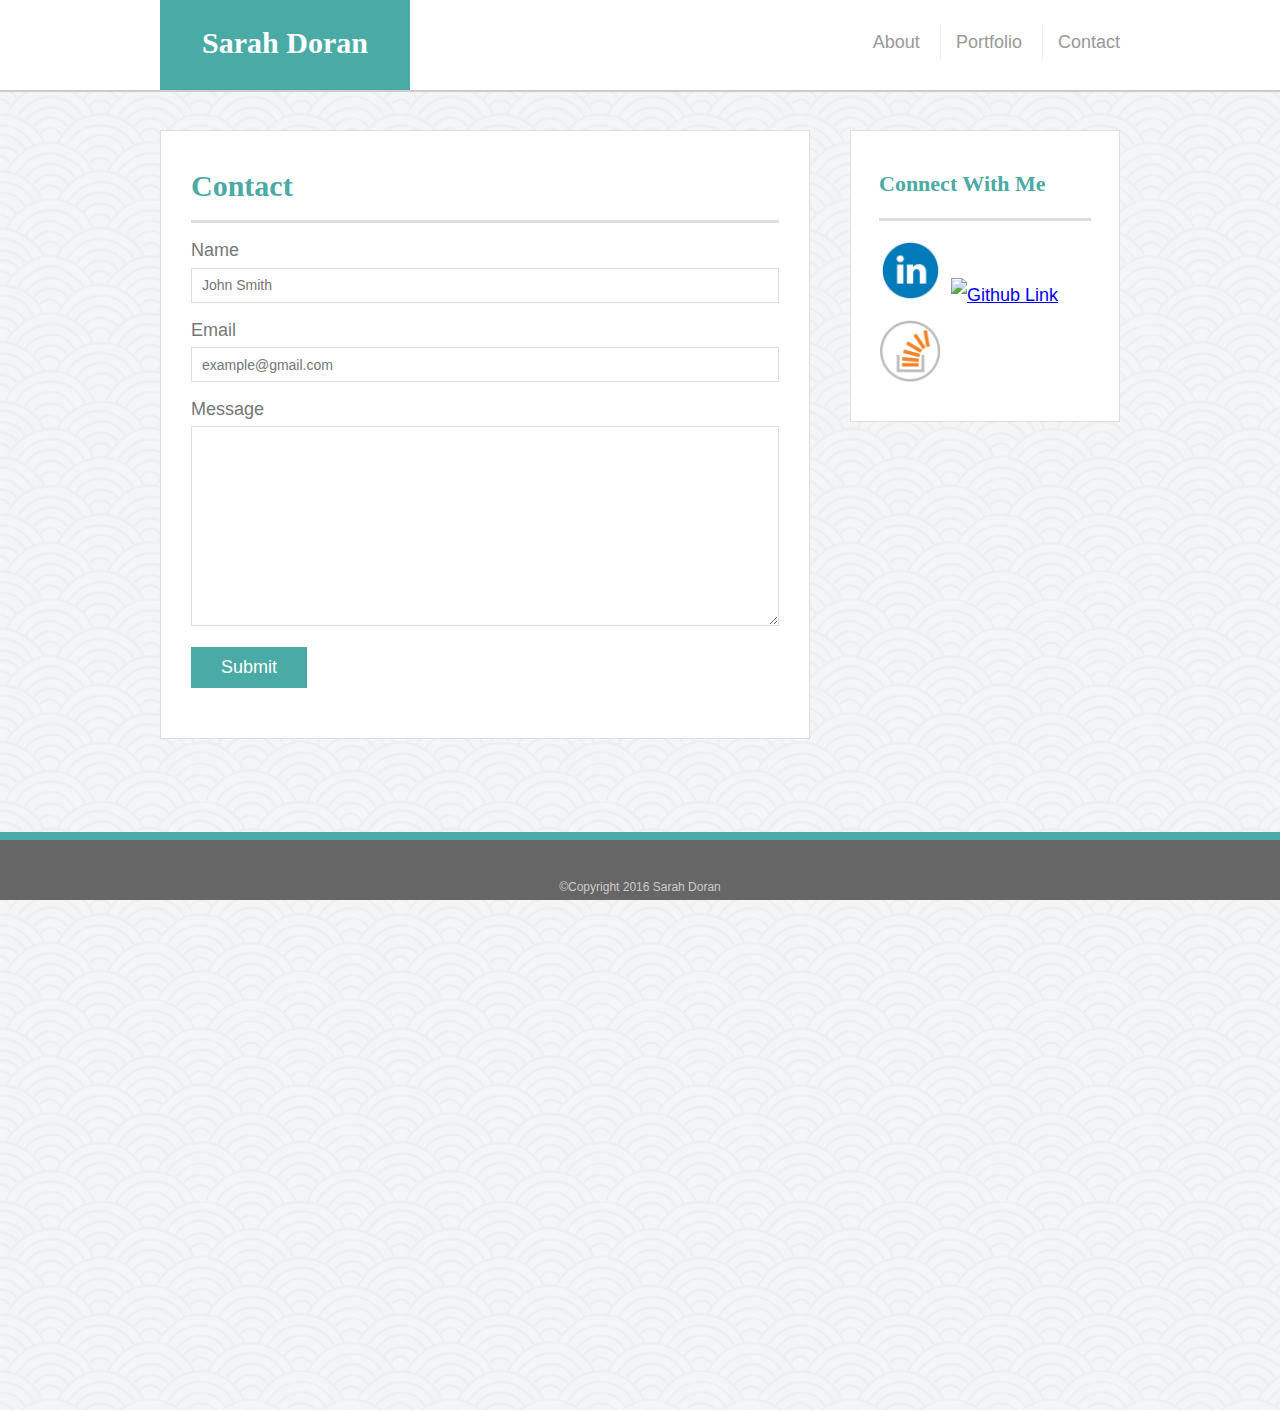
==== commit 2d6842a7: "Here's the site with the homework fixes applied." ====
--- a/contact.html
+++ b/contact.html
@@ -1,56 +1,69 @@
 <!DOCTYPE html>
-	<html lang="en">
-		<head>
-		<title>Contact</title>
+<html lang="en">
+	<head>
+		<meta charset="utf-8">
+		<title>Contact | Sarah Doran</title>
 		<link rel="stylesheet" type="text/css" href="css/reset.css"> 
 		<link rel="stylesheet" type="text/css" href="css/style.css"> 	
-		</head>
+	</head>
 		
-		<body>
-			<header class="nav-bar">
-			<nav>
-				<h1 id="header">Sarah Doran</h1>
-				<ul>
-					<li><a href="contact.html">Contact</a></li>
-					<li id="port-nav"><a href="portfolio.html">Portfolio</a></li>
-					<li><a href="index.html">About</a></li>
-				</ul>
-			</nav>
-			</header>
+	<body>
+			
+		<header class="nav-bar">
+			<div class="container">
+				<a href="index.html" id="header">Sarah Doran</a>
+				<nav>
+					<a href="index.html">About</a>
+					<a href="portfolio.html">Portfolio</a>
+					<a href="contact.html">Contact</a>
+				</nav>
+			</div>
+		</header>
 
-			<div class="wrap">
+		<div id="main-container" class="container">
 			
-			<div class="main-content">
+			<section class="main-content">
 				<h1>Contact</h1>
-				<hr id="hr-main">
-					<form>
-						<fieldset>
-							Name<br>
-							<input id="name" type="text" name="name" placeholder="John Smith"><br>
-							Email<br>
-							<input id="email" type="text" name="email" placeholder="example@gmail.com"><br>
-							Message
-							<input id="message" type="text" name="message"><br>
+
+					<form id="contact-form">
+						<ul>
+							<li>
+								<label for="name">Name </label>
+								<input id="name" type="text" name="name" placeholder="John Smith" required="required">
+							</li>
+							
+							<li>
+								<label for="email">Email</label>
+								<input id="email" type="text" name="email" placeholder="example@gmail.com" required="required">
+							</li>
+
+							<li>
+								<label for="message">Message</label>
+								<textarea id="message" name="message" required="required"></textarea>
+							</li>
+						</ul>
 							<input type="submit" value="Submit">
-						</fieldset>
 					</form>
-			</div>
+			</section>
 				
-			<div class="connect">
-				<h2>Connect With Me</h2>
-				<hr>
-				<div class="link-set">
-					<a href="https://www.linkedin.com/in/scdoran" target="_blank"><img class="link" src="assets/images/linkedin.png" alt="Linkedin Link"></a>
-					<a href="https://github.com/scdoran" target="_blank"><img class="link" src="assets/images/github.png" alt="Github Link"></a>
-					<a href="http://stackoverflow.com/users/6833063/sarah-doran" target="_blank"><img class="link" src="assets/images/stackoverflow.png" alt="Stack Overflow Link"></a>
+			<section id="sidebar">
+				<div class="connect">
+					<h2>Connect With Me</h2>
+
+				<a href="https://www.linkedin.com/in/scdoran" target="_blank"><img class="link" src="assets/images/linkedin.png" alt="Linkedin Link"></a>
+				<a href="https://github.com/scdoran" target="_blank"><img class="link" src="assets/images/github.png" alt="Github Link"></a>
+				<a href="http://stackoverflow.com/users/6833063/sarah-doran" target="_blank"><img class="link" src="assets/images/stackoverflow.png" alt="Stack Overflow Link"></a>
 				</div>
-			</div>
 
-			</div>
+			</section>
 
-			<footer class="footer">
-				<p id="footer-text">&copy;Copyright 2016 Sarah Doran</p>
+		</div>
+
+			<footer>
+				<div class="footer">
+					&copy;Copyright 2016 Sarah Doran
+				</div>
 			</footer>
 			
-		</body>
-	</html>+	</body>
+</html>--- a/css/style.css
+++ b/css/style.css
@@ -1,251 +1,239 @@
 * {
 	margin: 0;
+	box-sizing: border-box;
 }
 body {
 	background-image: url("../assets/images/seigaiha.png");
-	background-attachment: fixed;
-	height: 100%;
-}
-
-h1 {
+	font-size: 18px;
+	line-height: 34px;
+	font-family: 'Arial', 'Helvetica Neue', Helvetica, sans-serif;
+	color: #777;
+	margin-bottom: 100%;	
+}
+
+body:after {
+  	display: block;
+}
+
+/*general*/
+
+.container {
+	width: 100%;
+	max-width: 960px;
+	margin: 0 auto;
+	clear: both;
+}
+
+h1, h2, h3, p {
+	margin-bottom: 10px;
+}
+
+p:last-child {
+	margin-bottom: 0;
+}
+
+h1, h2, h3 {
+	font-family: 'Georgia', Times, 'Times New Roman', serif;
+	font-weight: 700;
+	color: #4aaaa5;
+}
+
+h1, h2 {
+	font-size: 30px;
+	line-height: 49px;
+	border-bottom: 3px solid #ddd;
+	padding-bottom: 10px;
+}
+
+h2, h3 {
+	font-size: 22px;
+}
+
+
+/*header*/
+
+.nav-bar {
+	margin: 0 0 30px;
+	z-index: 99;
+	width: 100%;
+	position: fixed;	
+	background-color: #ffffff;
+	border-bottom: solid 2px #ccc;
+	overflow: auto;
+}
+
+#header {
+	display: block;
+	float: left;
 	font-size: 30px;
 	font-family: 'Georgia', Times, 'Times New Roman', serif;
-	color: #4aaaa5;
-	font-weight: bold;
-	margin-left: 18px; 
-	padding-bottom: 10px;
-	padding-top: 20px;
-	max-width: 650px;
-	background: #ffffff;
-	height: 50px;
-}
-
-h2 {
-	font-family: 'Georgia', Times, 'Times New Roman', serif;
-	font-size: 20px;
-	font-weight: bold;
-	color: #4aaaa5;
-	text-align: center;
-	padding: 10px 0;
-}
-
-p {
-	font-family: 'Arial', 'Helvetica Neue', Helvetica, sans-serif;
-	font-size: 18px;
-	color: #777777;
-	line-height: 25px;
-	margin-left: 5px;
-	padding: 10px;
-}
-
-hr {
-	border-top: 2px solid #dddddd;
-	width: 226px;
-	margin-left: 18px;
-}
-
-#hr-main {
-	border-top: 2px solid #dddddd;
-	width: 594px;
-	margin-left: 18px;
-	overflow: auto;
-}
-
-.nav-bar {
-	display: block;
-	margin-bottom: 35px;
-	top: 0;
-	width: 100%;
-	height: 80px;
-	background-color: #ffffff;
-	border-bottom: solid 2px #cccccc;
-	overflow: auto;
-}
-
-#port-nav {
-	width: 90px;
-	height: 45px;
-	border-left: 2px solid #dddddd;
-	border-right: 2px solid #dddddd;
-}
-
-#header {
-	display: block;
-	float: left;
-	font-size: 25px;
-	font-family: 'Georgia', Times, 'Times New Roman', serif;
-	color: white;
-	font-weight: bold;
+	color: #fff;
+	font-weight: 700;
 	text-align: center;
 	background-color: #4aaaa5;
 	padding: 26px 4px;
-	width: 235px;
-	height: 28px;
-	margin: 0 0 0 75px;
-}
-
-ul {
-    list-style-type: none;
-    margin-right: 390px;
-    padding-top: 25px;
-    overflow: hidden;
-}
-
-li {
-    float: right;
-}
-
-li a {
-    display: block;
-	text-align: center;
-	font-size: 16px;
-	font-family: 'Arial', 'Helvetica Neue', Helvetica, sans-serif;
-    padding: 14px 16px;
+	width: 250px;
+	height: 90px;
+	margin: 0;
+	text-decoration: none;
+}
+
+nav {
+	float: right;
+ 	margin-top: 25px;
+}
+
+
+nav a {
+	color: #999;
+	margin-left: 15px;
+	display: inline-block;
+	border-left: 1px solid #efefef;
+    padding-left: 15px;
     text-decoration: none; 
  }
 
-li a:visited { 
+ nav a:first-child {
+ 	border-left: 0 none;
+ }
+
+nav a:visited { 
 	color: #777777;    
 }
 
-li a:hover { 
+nav a:hover { 
 	color: yellow; 
 }
 
+/*main*/
+
+#main-container {
+	padding-top: 130px;
+}
+
 .main-content {
+	float: left;
+	max-width: 650px;
+	width: 100%;
+	margin: 0 0 40px 0;
+	padding: 30px; 
+	background: #fff;
+	border: 1px solid #ddd;
+}
+
+#bio-image{
+	float: left;
+	max-width: 200px;
+	margin-top: 10px;
+	margin-right: 25px;
+	height: auto;
+}
+
+/*connect*/
+
+.connect {
+	float: right;
+	background: #fff;
+	border: 1px solid #ddd;
+	padding: 28px;
+	width: 100%;
+	max-width: 270px;
+	margin-bottom: 20px;
+}
+
+h3, .sidebar h2 {
+	border-bottom: 2px solid #eee;
+	padding-bottom: 20px;
+	margin-bottom: 15px;
+	line-height: 22px;
+}
+
+.link {
+	width: 62px;
+	height: 62px;
+	margin-top: 8px;
+	margin-right: 5px
+}
+
+.link:last child {
+	margin-right: 0;
+}
+
+/*contact form*/
+
+#contact-form {
+	margin-bottom: 20px;
+}
+
+#contact-form li {
+	margin-bottom: 10px;
+}
+
+label.
+input[type=text],
+input [type=email],
+textarea {
 	display: block;
-	float: left;
-	max-width: 650px;
-	margin-left: 75px;
-	padding: 10px 5px; 
-	background: #ffffff;
-	border: 2px solid #dddddd;
-	font-family: 'Arial', 'Helvetica Neue', Helvetica, sans-serif;
-	box-sizing: border-box;
-}
-
-#bio-image{
-	float: left;
-	max-width: 250px;
-	margin: 10px 10px;
-}
-
-.connect {
-	display: block;
-	float: left;
-	background: #ffffff;
-	border: 2px solid #dddddd;
-	width: 270px;
-	height: 130px;
-	margin-left: 40px;
-	overflow: hidden;
-}
-
-.link-set {
-	display: block;
-	background: #ffffff;
-	width: 270px;
-	height: 83px;
-	padding: 6px 30px;
-	overflow: hidden;
-}
-
-.link {
-	width: 50px;
-	margin: 10px;
-	float: left;
-	overflow: hidden;
-}
-
-form {
-	line-height: 25px;
-	padding: 5px 0px 0px 10px;
-}
-
-fieldset {
-	border: none;
-}
-
-input[type:text] {
-	font-size: 16px;
-	color: #615c5c;
-	padding: 5px;
-	font-family: 'Arial', 'Helvetica Neue', Helvetica, sans-serif;
-	line-height: 30px;
+	width: 100%;
+}
+
+input[type=text],
+input [type=email],
+textarea {
+	height: 35px;
+	border: 1px solid #ddd;
+	padding: 0 10px;
+	font-size: 14px;
+	width: 100%;
+}
+
+textarea {
+	height: 200px;
+	width: 100%;
 }
 
 input[type=submit] {
-	margin-top: 5px;
-    padding: 10px 15px; 
+    padding: 10px 30px; 
     background: #4aaaa5; 
     border: 0 none;
     cursor: pointer;
-    font-size: 15px;
-    color: white;
-}
-
-#name {
-	height: 30px;
-	width: 600px;
-	font-size: 16px;
-}
-
-#email {
-	height: 30px;
-	width: 600px;
-	font-size: 16px;
-}
-
-#message {
-	height: 200px;
-	width: 600px;
-	font-size: 16px;
-}
-
-#gallery {
-	padding: 10px;
-	max-width: 650px;
-	background: #ffffff;
-	box-sizing: border-box;
-}
+    font-size: 18px;
+    color: #fff;
+}
+
+/*portfolio page*/
 
 .box {
 	float: left;
-	display: inline-block;
-	width: 250px;
-	height: 250px;
-	margin: 15px 35px 20px 22px;
+	overflow: auto;
+	width: 274px;
+	margin: 20px 0 25px;
 	position: relative;
 }
 
-.photo {
-	z-index: 0;
-	position: relative;
-}
-
-.label {
-	position: relative;
-	z-index: 1;
-	color: white;
-	font-size: 18px;
-	font-weight: bold;
+.box:nth-child(even) {
+	margin-left: 40px;
+}
+
+.box img {
+	width: 100%
+	border: 0 none;
+	opacity: .8;
+}
+
+.box h3 {
+	border-bottom: 0;
+	position: absolute;
+	font-weight: 300;
 	text-align: center;
-	bottom: 75px;
+	bottom: 20px;
 	background: #4aaaa5;
-	width: 250px;
-	height: 40px;
-	padding-top: 23px;
-}
-
-.wrap {
-	min-height: 100%;
-  	margin-bottom: 100%;
-  	max-width: 100%; 
-}
-
-.wrap:after {
-  	display: block;
-}
+	color: #fff;
+	width: 100%;
+	padding: 15px;
+}
+
+/*footer*/
 
 footer, .wrap:after {
 	height: 50px;
@@ -253,15 +241,18 @@
 }
 
 footer {
-	background: #666666;
-	width: 100%;
-	margin: 0;	
+	background: #666;
+	color: #fff;
+	padding: 30px 0;
+	width: 100%;
+	clear: both;
 	position: fixed;
 	bottom: 0;
-	border-top-color: #4aaaa5; 
+	border-top: 8px solid #4aaaa5;
+	color: #ccc; 
 	text-align: center;
-	font-size: 10px;
-	color: #dddddd;
+	font-size: 12px;
+	
 	z-index: 2;
 }
 
